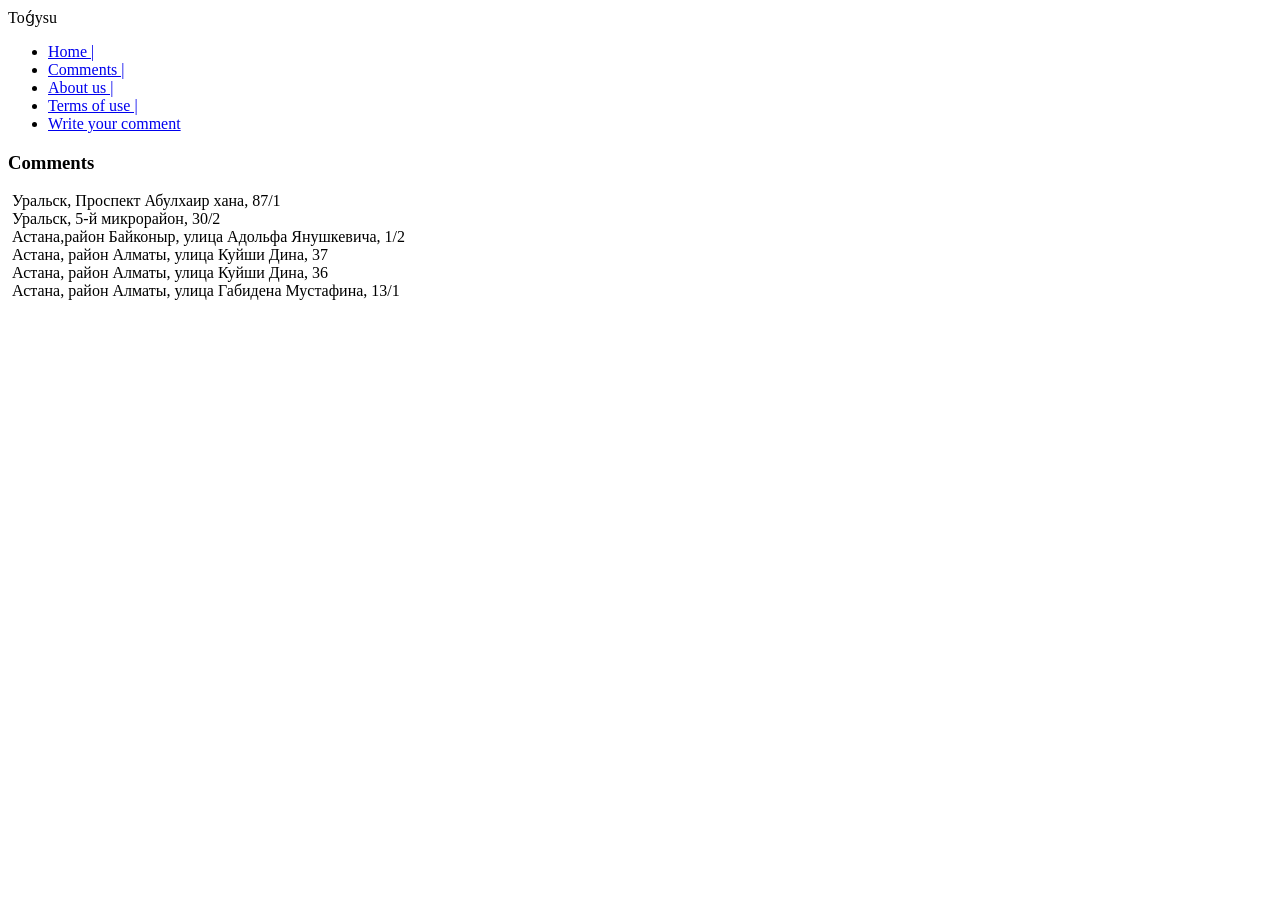
==== more.html @ 9da3169d "Update more.html" ====
<!DOCTYPE html>
<html lang="en">
<head>
    <meta charset="UTF-8">
    <meta name="viewport" content="width=device-width, initial-scale=1.0">
    <title>Infrastructure for people with disabilities</title>
    <script src="https://cdn.jsdelivr.net/npm/@tensorflow/tfjs"></script>
<script src="https://cdn.jsdelivr.net/npm/@tensorflow-models/coco-ssd"></script>

    <link rel="stylesheet" href="main.css">
</head>

<body>
    <div id="home" class="wrapper">
   <header class="container">
    <section class="id"><span class="logo"> Toǵysu</span>
    <nav>
        <ul>
            <li><a href="index.html#home">Home |</a></li>
            <li><a href="index.html#comments">Comments |</a></li>
            <li><a href="index.html#about">About us |</a></li>
            <li><a href="index.html#terms">Terms of use |</a></li>
            <li class="btn"><a href="#form"> Write your comment </a></li>
        </ul>
    </nav>
</header>
  <div id="comments" class="container container-trending">
     <h3> Comments </h3>
    

    <div class="games">
        <div class="block">
            <img src="5359579179629877662.jpg" alt="">
            <span>Уральск, Проспект Абулхаир хана, 87/1</span>
        </div>
        <div class="block">
            <img src="5359579179629877660.jpg" alt="">
            <span>Уральск, 5-й микрорайон, 30/2</span>
        </div>
         <div class="block">
            <img src="5361835033892689414.jpg" alt="">
            <span>Астана,район Байконыр, улица Адольфа Янушкевича, 1/2 </span>
        </div>
        <div class="block">
            <img src="5361835033892689412.jpg" alt="">
            <span> Астана, район Алматы, улица Куйши Дина, 37 
</span>
        </div>
        <div class="block">
            <img src="5361835033892689411.jpg" alt="">
            <span>Астана, район Алматы, улица Куйши Дина, 36</span>
        </div>
        <div class="block">
            <img src="5361835033892689415.jpg" alt="">
            <span> Астана, район Алматы, улица Габидена Мустафина, 13/1 </span>
        </div>
    </div>
</div>

</body>
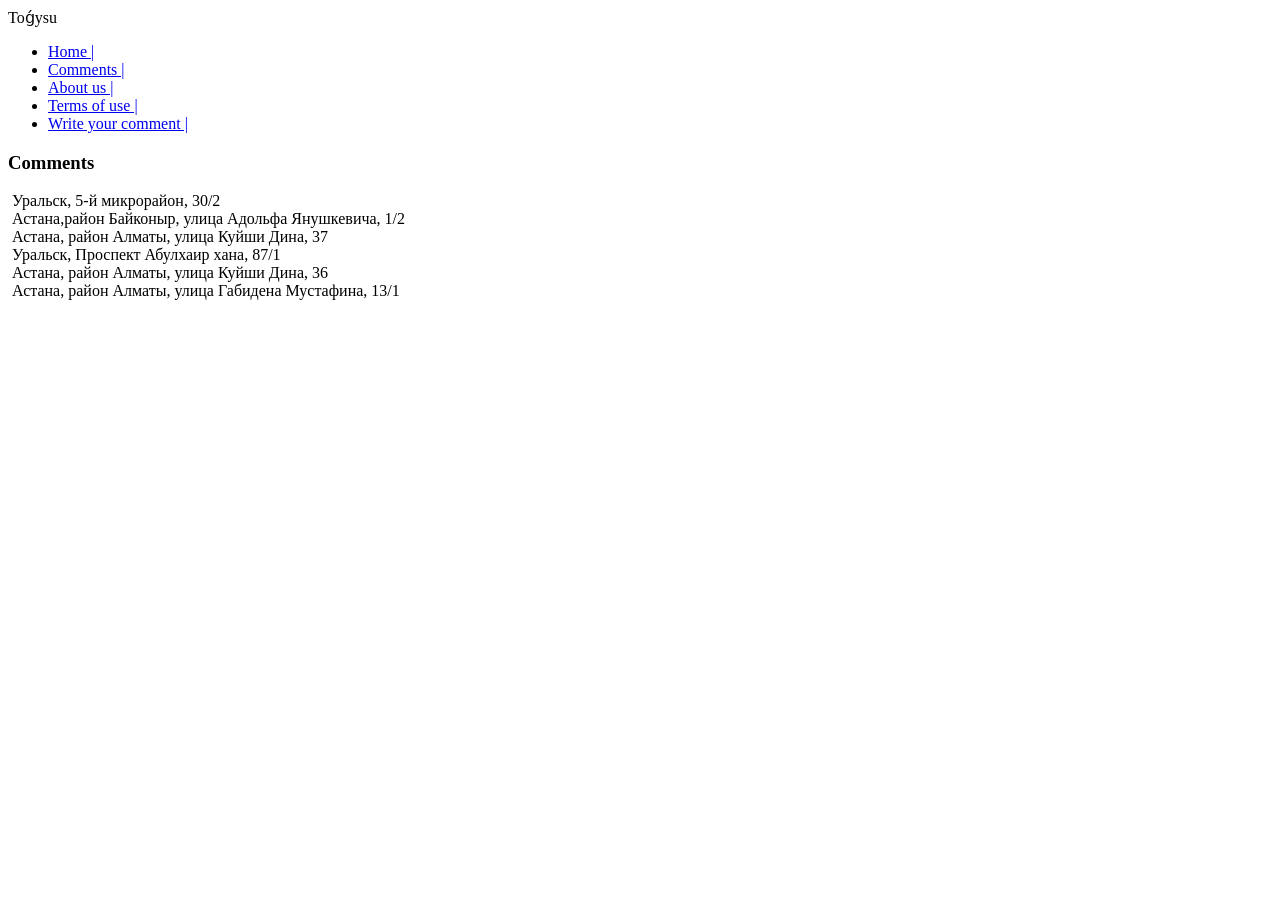
==== commit ca93be33: "Update more.html" ====
--- a/more.html
+++ b/more.html
@@ -7,7 +7,7 @@
     <script src="https://cdn.jsdelivr.net/npm/@tensorflow/tfjs"></script>
 <script src="https://cdn.jsdelivr.net/npm/@tensorflow-models/coco-ssd"></script>
 
-    <link rel="stylesheet" href="main.css">
+    <link rel="stylesheet" href="css/main.css">
 </head>
 
 <body>
@@ -20,7 +20,7 @@
             <li><a href="index.html#comments">Comments |</a></li>
             <li><a href="index.html#about">About us |</a></li>
             <li><a href="index.html#terms">Terms of use |</a></li>
-            <li class="btn"><a href="#form"> Write your comment </a></li>
+            <li class="btn"><a href="#form"> Write your comment |</a></li>
         </ul>
     </nav>
 </header>
@@ -29,10 +29,7 @@
     
 
     <div class="games">
-        <div class="block">
-            <img src="5359579179629877662.jpg" alt="">
-            <span>Уральск, Проспект Абулхаир хана, 87/1</span>
-        </div>
+
         <div class="block">
             <img src="5359579179629877660.jpg" alt="">
             <span>Уральск, 5-й микрорайон, 30/2</span>
@@ -45,6 +42,10 @@
             <img src="5361835033892689412.jpg" alt="">
             <span> Астана, район Алматы, улица Куйши Дина, 37 
 </span>
+        </div>    
+        <div class="block">
+            <img src="5359579179629877662.jpg" alt="">
+            <span>Уральск, Проспект Абулхаир хана, 87/1</span>
         </div>
         <div class="block">
             <img src="5361835033892689411.jpg" alt="">
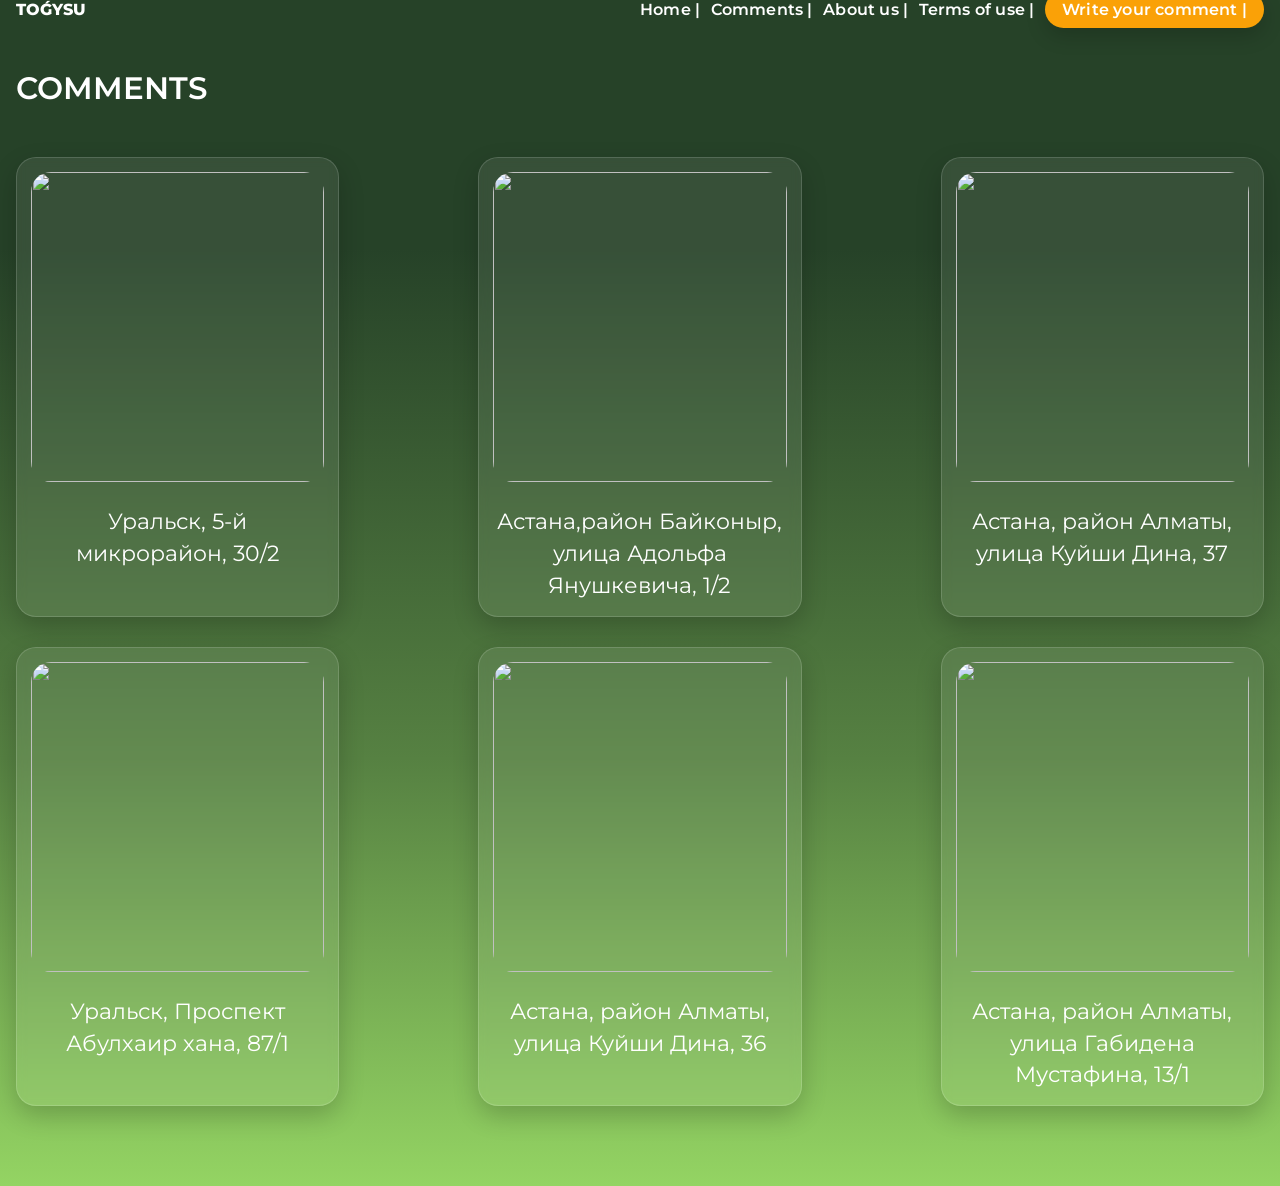
==== commit f9d3086d: "Update more.html" ====
--- a/more.html
+++ b/more.html
@@ -7,7 +7,7 @@
     <script src="https://cdn.jsdelivr.net/npm/@tensorflow/tfjs"></script>
 <script src="https://cdn.jsdelivr.net/npm/@tensorflow-models/coco-ssd"></script>
 
-    <link rel="stylesheet" href="css/main.css">
+    <link rel="stylesheet" href="main.css">
 </head>
 
 <body>
--- a/main.css
+++ b/main.css
@@ -0,0 +1,512 @@
+@import url('https://fonts.googleapis.com/css2?family=Montserrat:ital,wght@0,100..900;1,100..900&family=Ubuntu:ital,wght@0,300;0,400;0,500;0,700;1,300;1,400;1,500;1,700&display=swap');
+ 
+
+* {
+    margin: 0;
+    padding: 0;
+  }
+  html {
+    scroll-behavior: smooth;
+}
+
+   body { 
+font-family: "Montserrat", sans-serif;
+font-weight: 400;
+color:#fff;
+font-size: 16px;
+} 
+a { text-decoration:none; }
+img {
+    max-width:100%;
+    height: auto;
+}
+
+html {
+    -webkit-text-size-adjust: 100%;
+    text-size-adjust: 100%;
+}
+
+body {
+    overflow-x: hidden;
+    background: linear-gradient(0deg, rgba(148, 212, 99, 1) 0%, rgba(86, 129, 66, 1) 36%, rgba(38, 66, 40, 1) 79%);
+}
+
+    .wrapper { 
+    background: transparent;
+ width: 100%;
+    }
+
+    .container {
+        width: 100%;
+        max-width: 1400px;
+        margin: 0 auto;
+        padding: 0 16px;
+        box-sizing: border-box;
+    }
+    header {
+        padding: 50px 0;
+    }
+ header .logo {
+    text-transform: uppercase;
+    font-size: 29;
+    font-weight: 800; }
+    header nav {
+        float: right;
+        width:50%;
+    }
+    header nav ul {
+        list-style: none;
+        display: flex;
+        justify-content: space-between;
+        z-index: 2;
+        position: relative;
+    }
+
+    header nav ul li {
+        display:inline-block;
+    }
+
+    header nav ul li a {
+        text-decoration: none;
+        color:#fff;
+        font-weight: 600;
+        letter-spacing: 0.2px;
+        transition: color 0.3s ease;
+    }
+    header nav ul li:not(.active):not(.btn) a:hover {
+border-bottom: 5px solid #faa107;
+    } 
+
+header nav ul li.btn a{
+   background:#faa107;
+   padding: 9px 17px;
+   border-radius: 999px;
+   transition: all 500ms ease; 
+   box-shadow: 0 8px 20px rgba(0, 0, 0, 0.18);
+}
+header nav ul li.btn a:hover 
+{ background:#a44e08; }
+
+.hero {
+    padding-bottom: 100px;
+    position:relative;
+    z-index: 1;
+}
+
+.hero--info {
+    width:530px;
+    padding-top: 70px;
+}
+
+.hero--info h2 {
+    color:#a44e08;
+    font-size:20px;
+    font-weight:600;
+}
+.hero--info h1 {
+    font-size:50px;
+    font-weight:600;
+    line-height: 1.12;
+    text-wrap: balance;
+}
+
+.toggle-input {
+    display: none;
+}
+
+
+.more-text {
+    display: block;
+    max-height: 0;
+    opacity: 0;
+    overflow: hidden;
+    transition: all 0.6s ease;
+}
+
+
+.toggle-input:checked ~ .text-content .more-text {
+    max-height: 500px; 
+    opacity: 1;
+    margin-top: 10px;
+}
+
+.toggle-input:checked ~ .btn {
+    display: none;
+}
+
+.hero--info p {
+    font-weight: 500;
+    line-height: 170%;
+    margin: 30px 0;
+    max-width: 65ch;
+}
+
+.hero--info .btn {
+    display: inline-block;
+    background: #faa107;
+    color: #fff;
+    border-radius: 50px;
+    padding: 15px 30px;
+    border: 0;
+    cursor: pointer; 
+    transition: transform 0.3s ease, box-shadow 0.3s ease, background-color 0.3s ease;
+    font-size: 17px;
+    text-align: center;
+}
+.hero--info .btn:hover {
+    cursor:pointer;
+    transform: translateY(-2px);
+    box-shadow: 0 12px 24px rgba(0, 0, 0, 0.25);
+}
+
+.hero img {
+    position:absolute;
+    top: 100px;
+    right: 180px;
+    width: 500px;
+    transition: all 500ms ease;
+}
+ .hero img:hover 
+{
+transform: scale(1.10);}
+
+.games .block img {
+     width: 100%;
+     max-width: 450px;
+     height: 310px;
+    border-radius: 20px;
+    margin: 0 auto;
+    object-fit: cover;
+    transition: transform 0.4s ease, filter 0.4s ease;
+}
+
+.container-trending {
+    padding-top: 50px ;
+}
+.container-trending h3 {
+    font-weight:600;
+    font-size: 31px;  
+    text-transform: uppercase;
+}
+.container-trending .see-all {
+    color: #fff;
+    background:#0e2d0a;
+    border-radius: 20px;
+    padding:12px 23px;
+    float: left;
+    display: block;
+    transition: all 500ms ease;
+    margin-top: 40px;
+ }
+    .container-trending .see-all:hover 
+{ background:#a44e08; 
+transform: scale(1.10);}
+.container-trending .games {
+    display: flex;
+    flex-wrap: wrap;
+    justify-content: space-between;
+    width:100%;
+    padding: 50px 0;
+}
+.container-trending .games .block {
+    width: 23.5%; 
+    margin-bottom: 30px;
+    background: rgba(255, 255, 255, 0.08);
+    backdrop-filter: blur(5px);
+    -webkit-backdrop-filter: blur(5px);
+    border: 1px solid rgba(255, 255, 255, 0.15);
+    border-radius: 20px;
+    padding: 14px;
+    box-shadow: 0 10px 26px rgba(0, 0, 0, 0.2);
+    transition: transform 0.3s ease, box-shadow 0.3s ease;
+}
+.container-trending .games .block:hover {
+    transform: translateY(-6px);
+    box-shadow: 0 16px 30px rgba(0, 0, 0, 0.24);
+}
+
+.container-trending .games .block:hover img {
+    transform: scale(1.03);
+    filter: saturate(1.05);
+}
+.container-trending .games span { 
+    display:block;
+    text-align: center;
+    margin-top: 20px;
+font-size: 22px;
+line-height: 1.45; }
+    .container-trending .games span img {
+        position:relative;
+        top: 5px;
+        margin-right: 7px;
+    }
+    .big-text h2 {
+        margin-top: 0;
+        text-align: center;
+          font-weight:800;
+    font-size: 31px;
+      text-transform: uppercase;
+      color:#faa107;
+    }
+    .big-text p {
+     font-weight:700;
+    line-height: 190%;
+    margin: 30px;
+font-size: 24px; }
+
+.banner {
+    padding: 80px 0;
+}
+ .banner h2 {
+       text-align: center;
+          font-weight:800;
+    font-size: 31px;
+      text-transform: uppercase;
+      margin-bottom: 50px;
+      color: #faa107;
+ }
+ .banner p {
+   font-weight:500;
+    line-height: 170%;
+    margin: 30px;
+font-size: 20px;
+ }
+ .banner img {
+    width: 100%;
+    height: auto;
+ }
+ .terms {
+    display: flex;
+    justify-content: space-between;
+    gap: 30px;
+    max-width: 1500px;
+    margin: 0 auto;
+ }
+ .rules { 
+    flex: 1;
+    background:rgba(255, 255, 255, 0.1) ;
+    padding: 20px;
+    border-radius: 16px;
+    line-height: 1.5;
+    border: 1px solid rgba(255, 255, 255, 0.13);
+    box-shadow: 0 8px 20px rgba(0, 0, 0, 0.15);
+ }
+ .rules span{
+    display: block;
+    font-weight:600;
+    line-height: 170%;
+    margin: 10px 30px;
+font-size: 30px;
+ }
+ .contacts {
+    margin-top: 80px;
+    text-align: left;
+    flex: 1;
+    background:rgba(255, 255, 255, 0.1) ;
+    padding: 20px;
+    border-radius: 16px;
+    border: 1px solid rgba(255, 255, 255, 0.13);
+    box-shadow: 0 8px 20px rgba(0, 0, 0, 0.15);
+ }
+.teg {
+    flex: 1;
+    background:rgba(255, 255, 255, 0.1) ;
+    padding: 20px;
+    border-radius: 14px;
+}
+ .teg p {
+    color: #fff;
+    font-size: 30px;
+    font-weight: 700;
+ margin-bottom: 0 ;
+ line-height: 1;
+
+ }
+ .teg span {
+    font-size: 40px;
+    font-weight: 700 ;
+    color: #fff;
+    margin: 5px 20px;
+    color:#faa107;
+ }
+ .form-link {
+    flex: 1;
+    background:rgba(255, 255, 255, 0.1) ;
+    padding: 20px;
+    border-radius: 14px;
+    margin-top: 20px;
+ }
+
+[data-reveal] {
+    opacity: 0;
+    transform: translateY(24px);
+    transition: opacity 0.7s ease, transform 0.7s ease;
+    will-change: opacity, transform;
+}
+
+[data-reveal].is-visible {
+    opacity: 1;
+    transform: translateY(0);
+}
+ .form-link p {
+color: #fff;
+    font-size: 30px;
+    font-weight: 700;
+ margin-bottom: 0;
+ line-height: 1;
+
+ }
+ .form-link span {
+     font-size: 40px;
+    font-weight: 700 ;
+    color: #fff;
+    margin: 5px 20px;
+    color:#faa107;
+ }
+ 
+@media (max-width: 768px) {
+.container {
+    padding-left: 20px;
+    padding-right: 10px;
+}
+    header {
+        padding: 50px 0;
+    }
+
+    header nav {
+        float: none;
+        width: 100%;
+    }
+
+     header nav ul {
+        flex-direction: row;
+        flex-wrap: wrap; 
+        justify-content: flex-start;
+        column-gap: 10px;
+        row-gap: 14px; 
+        margin-top: 10px;
+    }
+
+    .hero {
+        padding-bottom: 40px;
+    }
+
+    .hero--info {
+        width: auto;
+        padding-top: 30px;
+    }
+
+    .hero--info h2 {
+        font-size: 16px;
+    }
+
+    .hero--info h1 {
+        font-size: 32px;
+    }
+
+    .hero--info p {
+        margin: 16px 0;
+        font-size: 15px;
+        line-height: 1.6;
+    }
+
+    .hero--info .btn {
+        font-size: 15px;
+        padding: 12px 22px;
+    }
+
+    .hero img {
+        display: none;
+    }
+
+    .container-trending {
+        padding-top: 28px;
+    }
+
+    .container-trending h3 {
+        font-size: 22px;
+    }
+
+    .container-trending .see-all {
+        float: none;
+        margin-top: 12px;
+        width: fit-content;
+        margin-bottom: 20px;
+    }
+
+    .container-trending .games {
+        flex-direction: column;
+        align-items: center;
+        gap: 24px;
+        padding: 24px 0;
+    }
+
+    .container-trending .games .block {
+        width: 100%;
+        max-width: 450px;
+    }
+
+    .container-trending .games span {
+        font-size: 17px;
+        margin-top: 14px;
+    }
+
+    .big-text h2 {
+        font-size: 22px;
+    }
+
+    .big-text p {
+        font-size: 15px;
+        margin: 16px;
+        line-height: 1.8;
+    }
+
+    .banner {
+        padding: 40px 0;
+    }
+
+    .banner h2 {
+        font-size: 22px;
+        margin-bottom: 20px;
+    }
+
+    .banner p {
+        font-size: 16px;
+        margin: 16px;
+    }
+
+    .terms {
+        flex-direction: column;
+        gap: 20px;
+    }
+
+    .rules span {
+        font-size: 15px;
+        margin: 10px 0;
+    }
+
+    .contacts {
+        margin-top: 40px;
+    }
+
+    .teg p {
+        font-size: 15px;
+        line-height: 1.4;
+        margin-bottom: 8px;
+    }
+
+    .teg span {
+        font-size: 18px;
+        margin: 5px 0;
+    }
+
+    .form-link p {
+        font-size: 15px;
+        line-height: 1.5;
+    }
+
+    .form-link span {
+        font-size: 18px;
+        margin: 5px 0;
+    }
+}
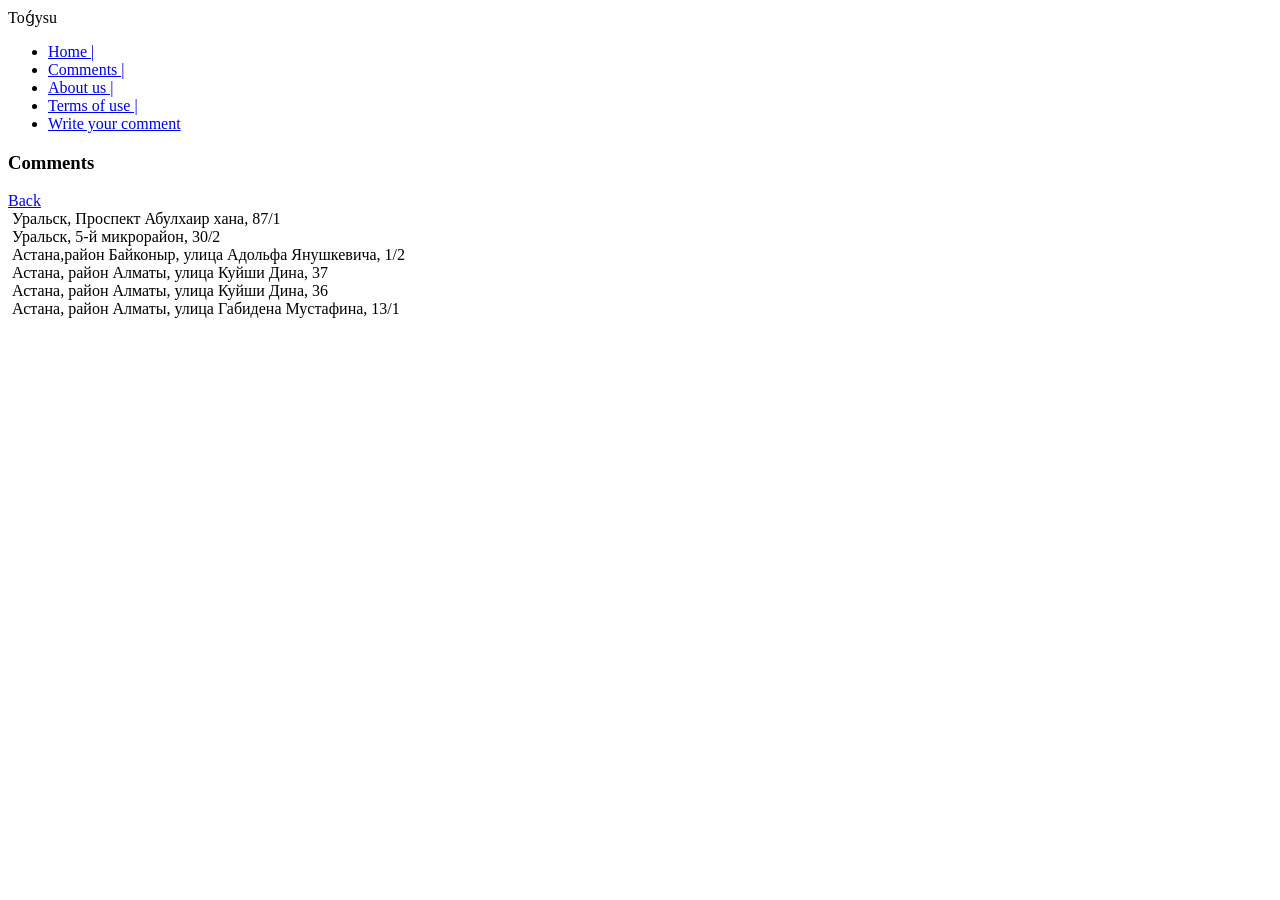
==== commit 2d71b62d: "Update more.html" ====
--- a/more.html
+++ b/more.html
@@ -3,59 +3,94 @@
 <head>
     <meta charset="UTF-8">
     <meta name="viewport" content="width=device-width, initial-scale=1.0">
-    <title>Infrastructure for people with disabilities</title>
+    <title>Comments — Toǵysu</title>
     <script src="https://cdn.jsdelivr.net/npm/@tensorflow/tfjs"></script>
-<script src="https://cdn.jsdelivr.net/npm/@tensorflow-models/coco-ssd"></script>
-
-    <link rel="stylesheet" href="main.css">
+    <script src="https://cdn.jsdelivr.net/npm/@tensorflow-models/coco-ssd"></script>
+    <link rel="stylesheet" href="css/main.css">
 </head>
 
 <body>
     <div id="home" class="wrapper">
-   <header class="container">
-    <section class="id"><span class="logo"> Toǵysu</span>
-    <nav>
-        <ul>
-            <li><a href="index.html#home">Home |</a></li>
-            <li><a href="index.html#comments">Comments |</a></li>
-            <li><a href="index.html#about">About us |</a></li>
-            <li><a href="index.html#terms">Terms of use |</a></li>
-            <li class="btn"><a href="#form"> Write your comment |</a></li>
-        </ul>
-    </nav>
-</header>
-  <div id="comments" class="container container-trending">
-     <h3> Comments </h3>
-    
+        <header class="site-header">
+            <div class="container header-inner">
+                <section class="id"><span class="logo"> Toǵysu</span></section>
+                <nav aria-label="Основная навигация">
+                    <ul>
+                        <li><a href="index.html#home">Home |</a></li>
+                        <li><a href="index.html#comments">Comments |</a></li>
+                        <li><a href="index.html#about">About us |</a></li>
+                        <li><a href="index.html#terms">Terms of use |</a></li>
+                        <li class="btn"><a href="index.html#form"> Write your comment</a></li>
+                    </ul>
+                </nav>
+            </div>
+        </header>
 
-    <div class="games">
+        <div id="comments" class="container container-trending" data-reveal>
+            <div class="comments-head">
+                <h3> Comments </h3>
+                <a href="index.html#comments" class="see-all"> Back </a>
+            </div>
 
-        <div class="block">
-            <img src="5359579179629877660.jpg" alt="">
-            <span>Уральск, 5-й микрорайон, 30/2</span>
-        </div>
-         <div class="block">
-            <img src="5361835033892689414.jpg" alt="">
-            <span>Астана,район Байконыр, улица Адольфа Янушкевича, 1/2 </span>
-        </div>
-        <div class="block">
-            <img src="5361835033892689412.jpg" alt="">
-            <span> Астана, район Алматы, улица Куйши Дина, 37 
-</span>
-        </div>    
-        <div class="block">
-            <img src="5359579179629877662.jpg" alt="">
-            <span>Уральск, Проспект Абулхаир хана, 87/1</span>
-        </div>
-        <div class="block">
-            <img src="5361835033892689411.jpg" alt="">
-            <span>Астана, район Алматы, улица Куйши Дина, 36</span>
-        </div>
-        <div class="block">
-            <img src="5361835033892689415.jpg" alt="">
-            <span> Астана, район Алматы, улица Габидена Мустафина, 13/1 </span>
+            <div class="games games--all">
+                <div class="block" data-reveal>
+                    <img src="5359579179629877662.jpg" alt="">
+                    <span>Уральск, Проспект Абулхаир хана, 87/1</span>
+                </div>
+                <div class="block" data-reveal>
+                    <img src="5359579179629877660.jpg" alt="">
+                    <span>Уральск, 5-й микрорайон, 30/2</span>
+                </div>
+                <div class="block" data-reveal>
+                    <img src="5361835033892689414.jpg" alt="">
+                    <span>Астана,район Байконыр, улица Адольфа Янушкевича, 1/2 </span>
+                </div>
+                <div class="block" data-reveal>
+                    <img src="5361835033892689412.jpg" alt="">
+                    <span> Астана, район Алматы, улица Куйши Дина, 37</span>
+                </div>
+                <div class="block" data-reveal>
+                    <img src="5361835033892689411.jpg" alt="">
+                    <span>Астана, район Алматы, улица Куйши Дина, 36</span>
+                </div>
+                <div class="block" data-reveal>
+                    <img src="5361835033892689415.jpg" alt="">
+                    <span> Астана, район Алматы, улица Габидена Мустафина, 13/1 </span>
+                </div>
+            </div>
         </div>
     </div>
-</div>
 
+    <script src="https://bot.jaicp.com/chatwidget/TwPglVoL:10b509827405f76565b2442eabb01452f3006299/justwidget.js" async></script>
+    <script>
+    document.addEventListener("DOMContentLoaded", function () {
+        var bar = document.querySelector(".site-header");
+        if (bar) {
+            var onScroll = function () {
+                bar.classList.toggle("is-scrolled", window.scrollY > 12);
+            };
+            onScroll();
+            window.addEventListener("scroll", onScroll, { passive: true });
+        }
+
+        var items = document.querySelectorAll("[data-reveal]");
+        if (!("IntersectionObserver" in window)) {
+            items.forEach(function (el) { el.classList.add("is-visible"); });
+            return;
+        }
+
+        var observer = new IntersectionObserver(function (entries) {
+            entries.forEach(function (entry) {
+                if (entry.isIntersecting) {
+                    entry.target.classList.add("is-visible");
+                    observer.unobserve(entry.target);
+                }
+            });
+        }, { threshold: 0.12, rootMargin: "0px 0px -32px 0px" });
+
+        items.forEach(function (el) { observer.observe(el); });
+    });
+    </script>
 </body>
+</html>
+
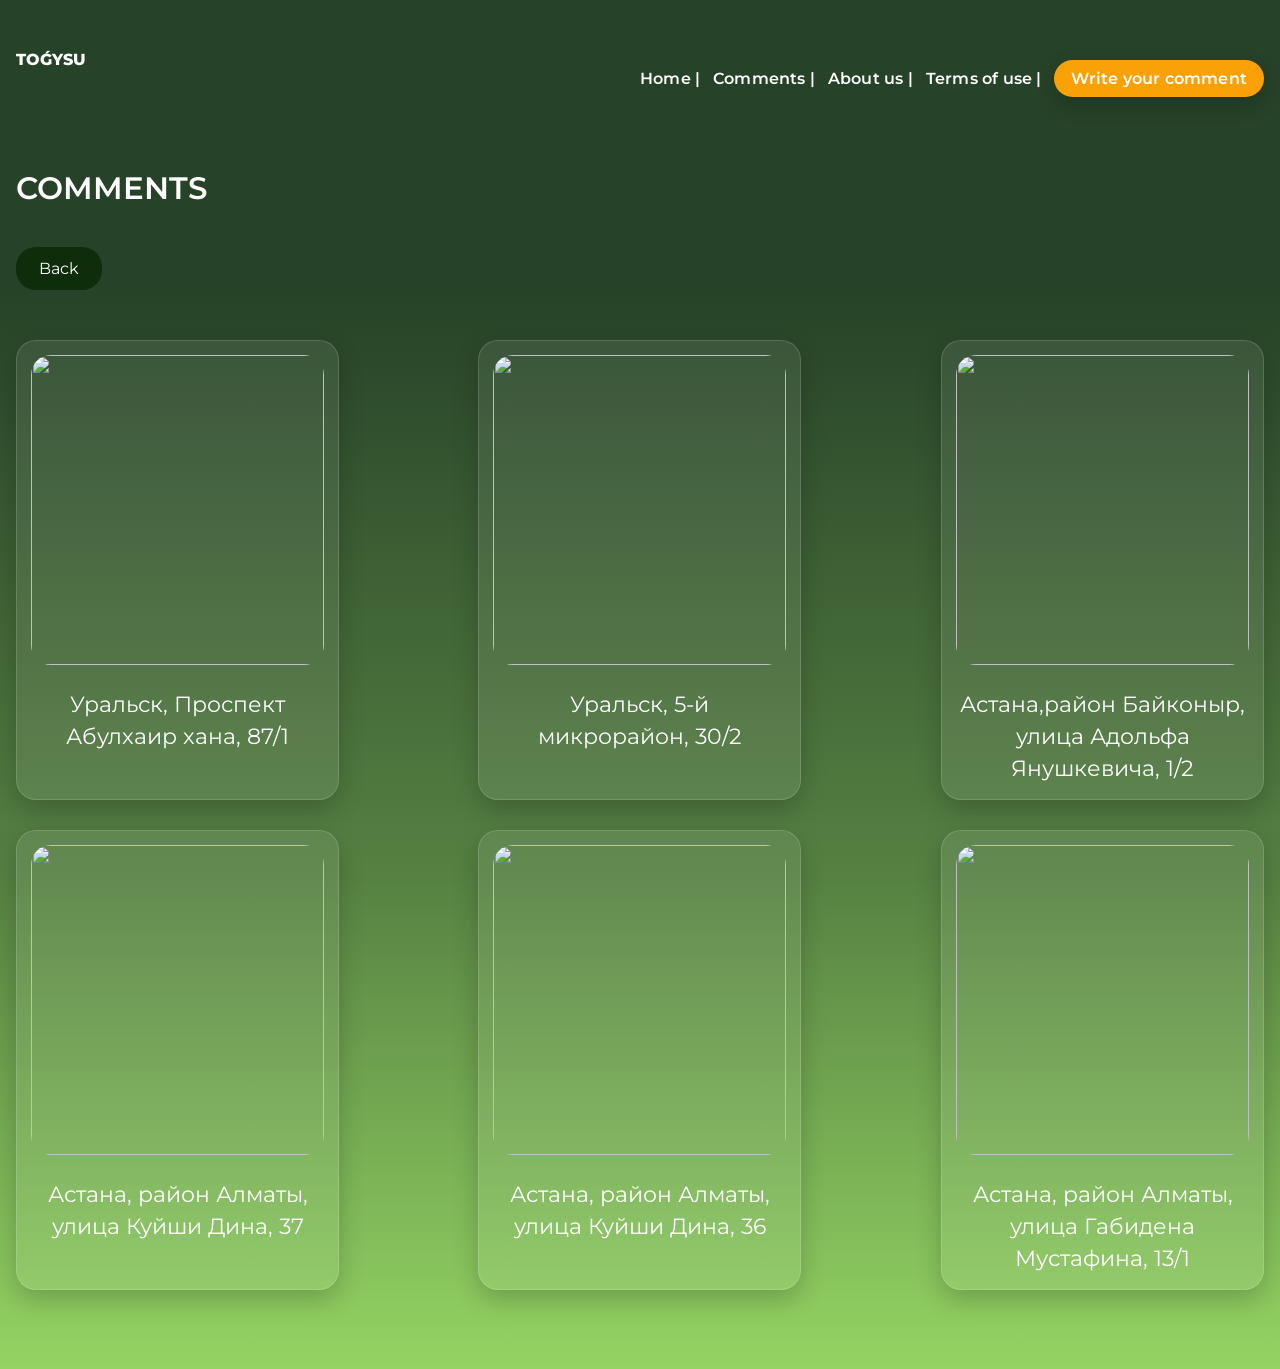
==== commit 92200705: "Update more.html" ====
--- a/more.html
+++ b/more.html
@@ -6,7 +6,7 @@
     <title>Comments — Toǵysu</title>
     <script src="https://cdn.jsdelivr.net/npm/@tensorflow/tfjs"></script>
     <script src="https://cdn.jsdelivr.net/npm/@tensorflow-models/coco-ssd"></script>
-    <link rel="stylesheet" href="css/main.css">
+    <link rel="stylesheet" href="main.css">
 </head>
 
 <body>
@@ -62,7 +62,7 @@
     </div>
 
     <script src="https://bot.jaicp.com/chatwidget/TwPglVoL:10b509827405f76565b2442eabb01452f3006299/justwidget.js" async></script>
-    <script>
+     <script>
     document.addEventListener("DOMContentLoaded", function () {
         var bar = document.querySelector(".site-header");
         if (bar) {
--- a/main.css
+++ b/main.css
@@ -0,0 +1,512 @@
+@import url('https://fonts.googleapis.com/css2?family=Montserrat:ital,wght@0,100..900;1,100..900&family=Ubuntu:ital,wght@0,300;0,400;0,500;0,700;1,300;1,400;1,500;1,700&display=swap');
+ 
+
+* {
+    margin: 0;
+    padding: 0;
+  }
+  html {
+    scroll-behavior: smooth;
+}
+
+   body { 
+font-family: "Montserrat", sans-serif;
+font-weight: 400;
+color:#fff;
+font-size: 16px;
+} 
+a { text-decoration:none; }
+img {
+    max-width:100%;
+    height: auto;
+}
+
+html {
+    -webkit-text-size-adjust: 100%;
+    text-size-adjust: 100%;
+}
+
+body {
+    overflow-x: hidden;
+    background: linear-gradient(0deg, rgba(148, 212, 99, 1) 0%, rgba(86, 129, 66, 1) 36%, rgba(38, 66, 40, 1) 79%);
+}
+
+    .wrapper { 
+    background: transparent;
+ width: 100%;
+    }
+
+    .container {
+        width: 100%;
+        max-width: 1400px;
+        margin: 0 auto;
+        padding: 0 16px;
+        box-sizing: border-box;
+    }
+    header {
+        padding: 50px 0;
+    }
+ header .logo {
+    text-transform: uppercase;
+    font-size: 29;
+    font-weight: 800; }
+    header nav {
+        float: right;
+        width:50%;
+    }
+    header nav ul {
+        list-style: none;
+        display: flex;
+        justify-content: space-between;
+        z-index: 2;
+        position: relative;
+    }
+
+    header nav ul li {
+        display:inline-block;
+    }
+
+    header nav ul li a {
+        text-decoration: none;
+        color:#fff;
+        font-weight: 600;
+        letter-spacing: 0.2px;
+        transition: color 0.3s ease;
+    }
+    header nav ul li:not(.active):not(.btn) a:hover {
+border-bottom: 5px solid #faa107;
+    } 
+
+header nav ul li.btn a{
+   background:#faa107;
+   padding: 9px 17px;
+   border-radius: 999px;
+   transition: all 500ms ease; 
+   box-shadow: 0 8px 20px rgba(0, 0, 0, 0.18);
+}
+header nav ul li.btn a:hover 
+{ background:#a44e08; }
+
+.hero {
+    padding-bottom: 100px;
+    position:relative;
+    z-index: 1;
+}
+
+.hero--info {
+    width:530px;
+    padding-top: 70px;
+}
+
+.hero--info h2 {
+    color:#a44e08;
+    font-size:20px;
+    font-weight:600;
+}
+.hero--info h1 {
+    font-size:50px;
+    font-weight:600;
+    line-height: 1.12;
+    text-wrap: balance;
+}
+
+.toggle-input {
+    display: none;
+}
+
+
+.more-text {
+    display: block;
+    max-height: 0;
+    opacity: 0;
+    overflow: hidden;
+    transition: all 0.6s ease;
+}
+
+
+.toggle-input:checked ~ .text-content .more-text {
+    max-height: 500px; 
+    opacity: 1;
+    margin-top: 10px;
+}
+
+.toggle-input:checked ~ .btn {
+    display: none;
+}
+
+.hero--info p {
+    font-weight: 500;
+    line-height: 170%;
+    margin: 30px 0;
+    max-width: 65ch;
+}
+
+.hero--info .btn {
+    display: inline-block;
+    background: #faa107;
+    color: #fff;
+    border-radius: 50px;
+    padding: 15px 30px;
+    border: 0;
+    cursor: pointer; 
+    transition: transform 0.3s ease, box-shadow 0.3s ease, background-color 0.3s ease;
+    font-size: 17px;
+    text-align: center;
+}
+.hero--info .btn:hover {
+    cursor:pointer;
+    transform: translateY(-2px);
+    box-shadow: 0 12px 24px rgba(0, 0, 0, 0.25);
+}
+
+.hero img {
+    position:absolute;
+    top: 100px;
+    right: 180px;
+    width: 500px;
+    transition: all 500ms ease;
+}
+ .hero img:hover 
+{
+transform: scale(1.10);}
+
+.games .block img {
+     width: 100%;
+     max-width: 450px;
+     height: 310px;
+    border-radius: 20px;
+    margin: 0 auto;
+    object-fit: cover;
+    transition: transform 0.4s ease, filter 0.4s ease;
+}
+
+.container-trending {
+    padding-top: 50px ;
+}
+.container-trending h3 {
+    font-weight:600;
+    font-size: 31px;  
+    text-transform: uppercase;
+}
+.container-trending .see-all {
+    color: #fff;
+    background:#0e2d0a;
+    border-radius: 20px;
+    padding:12px 23px;
+    float: left;
+    display: block;
+    transition: all 500ms ease;
+    margin-top: 40px;
+ }
+    .container-trending .see-all:hover 
+{ background:#a44e08; 
+transform: scale(1.10);}
+.container-trending .games {
+    display: flex;
+    flex-wrap: wrap;
+    justify-content: space-between;
+    width:100%;
+    padding: 50px 0;
+}
+.container-trending .games .block {
+    width: 23.5%; 
+    margin-bottom: 30px;
+    background: rgba(255, 255, 255, 0.08);
+    backdrop-filter: blur(5px);
+    -webkit-backdrop-filter: blur(5px);
+    border: 1px solid rgba(255, 255, 255, 0.15);
+    border-radius: 20px;
+    padding: 14px;
+    box-shadow: 0 10px 26px rgba(0, 0, 0, 0.2);
+    transition: transform 0.3s ease, box-shadow 0.3s ease;
+}
+.container-trending .games .block:hover {
+    transform: translateY(-6px);
+    box-shadow: 0 16px 30px rgba(0, 0, 0, 0.24);
+}
+
+.container-trending .games .block:hover img {
+    transform: scale(1.03);
+    filter: saturate(1.05);
+}
+.container-trending .games span { 
+    display:block;
+    text-align: center;
+    margin-top: 20px;
+font-size: 22px;
+line-height: 1.45; }
+    .container-trending .games span img {
+        position:relative;
+        top: 5px;
+        margin-right: 7px;
+    }
+    .big-text h2 {
+        margin-top: 0;
+        text-align: center;
+          font-weight:800;
+    font-size: 31px;
+      text-transform: uppercase;
+      color:#faa107;
+    }
+    .big-text p {
+     font-weight:700;
+    line-height: 190%;
+    margin: 30px;
+font-size: 24px; }
+
+.banner {
+    padding: 80px 0;
+}
+ .banner h2 {
+       text-align: center;
+          font-weight:800;
+    font-size: 31px;
+      text-transform: uppercase;
+      margin-bottom: 50px;
+      color: #faa107;
+ }
+ .banner p {
+   font-weight:500;
+    line-height: 170%;
+    margin: 30px;
+font-size: 20px;
+ }
+ .banner img {
+    width: 100%;
+    height: auto;
+ }
+ .terms {
+    display: flex;
+    justify-content: space-between;
+    gap: 30px;
+    max-width: 1500px;
+    margin: 0 auto;
+ }
+ .rules { 
+    flex: 1;
+    background:rgba(255, 255, 255, 0.1) ;
+    padding: 20px;
+    border-radius: 16px;
+    line-height: 1.5;
+    border: 1px solid rgba(255, 255, 255, 0.13);
+    box-shadow: 0 8px 20px rgba(0, 0, 0, 0.15);
+ }
+ .rules span{
+    display: block;
+    font-weight:600;
+    line-height: 170%;
+    margin: 10px 30px;
+font-size: 30px;
+ }
+ .contacts {
+    margin-top: 80px;
+    text-align: left;
+    flex: 1;
+    background:rgba(255, 255, 255, 0.1) ;
+    padding: 20px;
+    border-radius: 16px;
+    border: 1px solid rgba(255, 255, 255, 0.13);
+    box-shadow: 0 8px 20px rgba(0, 0, 0, 0.15);
+ }
+.teg {
+    flex: 1;
+    background:rgba(255, 255, 255, 0.1) ;
+    padding: 20px;
+    border-radius: 14px;
+}
+ .teg p {
+    color: #fff;
+    font-size: 30px;
+    font-weight: 700;
+ margin-bottom: 0 ;
+ line-height: 1;
+
+ }
+ .teg span {
+    font-size: 40px;
+    font-weight: 700 ;
+    color: #fff;
+    margin: 5px 20px;
+    color:#faa107;
+ }
+ .form-link {
+    flex: 1;
+    background:rgba(255, 255, 255, 0.1) ;
+    padding: 20px;
+    border-radius: 14px;
+    margin-top: 20px;
+ }
+
+[data-reveal] {
+    opacity: 0;
+    transform: translateY(24px);
+    transition: opacity 0.7s ease, transform 0.7s ease;
+    will-change: opacity, transform;
+}
+
+[data-reveal].is-visible {
+    opacity: 1;
+    transform: translateY(0);
+}
+ .form-link p {
+color: #fff;
+    font-size: 30px;
+    font-weight: 700;
+ margin-bottom: 0;
+ line-height: 1;
+
+ }
+ .form-link span {
+     font-size: 40px;
+    font-weight: 700 ;
+    color: #fff;
+    margin: 5px 20px;
+    color:#faa107;
+ }
+ 
+@media (max-width: 768px) {
+.container {
+    padding-left: 20px;
+    padding-right: 10px;
+}
+    header {
+        padding: 50px 0;
+    }
+
+    header nav {
+        float: none;
+        width: 100%;
+    }
+
+     header nav ul {
+        flex-direction: row;
+        flex-wrap: wrap; 
+        justify-content: flex-start;
+        column-gap: 10px;
+        row-gap: 14px; 
+        margin-top: 10px;
+    }
+
+    .hero {
+        padding-bottom: 40px;
+    }
+
+    .hero--info {
+        width: auto;
+        padding-top: 30px;
+    }
+
+    .hero--info h2 {
+        font-size: 16px;
+    }
+
+    .hero--info h1 {
+        font-size: 32px;
+    }
+
+    .hero--info p {
+        margin: 16px 0;
+        font-size: 15px;
+        line-height: 1.6;
+    }
+
+    .hero--info .btn {
+        font-size: 15px;
+        padding: 12px 22px;
+    }
+
+    .hero img {
+        display: none;
+    }
+
+    .container-trending {
+        padding-top: 28px;
+    }
+
+    .container-trending h3 {
+        font-size: 22px;
+    }
+
+    .container-trending .see-all {
+        float: none;
+        margin-top: 12px;
+        width: fit-content;
+        margin-bottom: 20px;
+    }
+
+    .container-trending .games {
+        flex-direction: column;
+        align-items: center;
+        gap: 24px;
+        padding: 24px 0;
+    }
+
+    .container-trending .games .block {
+        width: 100%;
+        max-width: 450px;
+    }
+
+    .container-trending .games span {
+        font-size: 17px;
+        margin-top: 14px;
+    }
+
+    .big-text h2 {
+        font-size: 22px;
+    }
+
+    .big-text p {
+        font-size: 15px;
+        margin: 16px;
+        line-height: 1.8;
+    }
+
+    .banner {
+        padding: 40px 0;
+    }
+
+    .banner h2 {
+        font-size: 22px;
+        margin-bottom: 20px;
+    }
+
+    .banner p {
+        font-size: 16px;
+        margin: 16px;
+    }
+
+    .terms {
+        flex-direction: column;
+        gap: 20px;
+    }
+
+    .rules span {
+        font-size: 15px;
+        margin: 10px 0;
+    }
+
+    .contacts {
+        margin-top: 40px;
+    }
+
+    .teg p {
+        font-size: 15px;
+        line-height: 1.4;
+        margin-bottom: 8px;
+    }
+
+    .teg span {
+        font-size: 18px;
+        margin: 5px 0;
+    }
+
+    .form-link p {
+        font-size: 15px;
+        line-height: 1.5;
+    }
+
+    .form-link span {
+        font-size: 18px;
+        margin: 5px 0;
+    }
+}
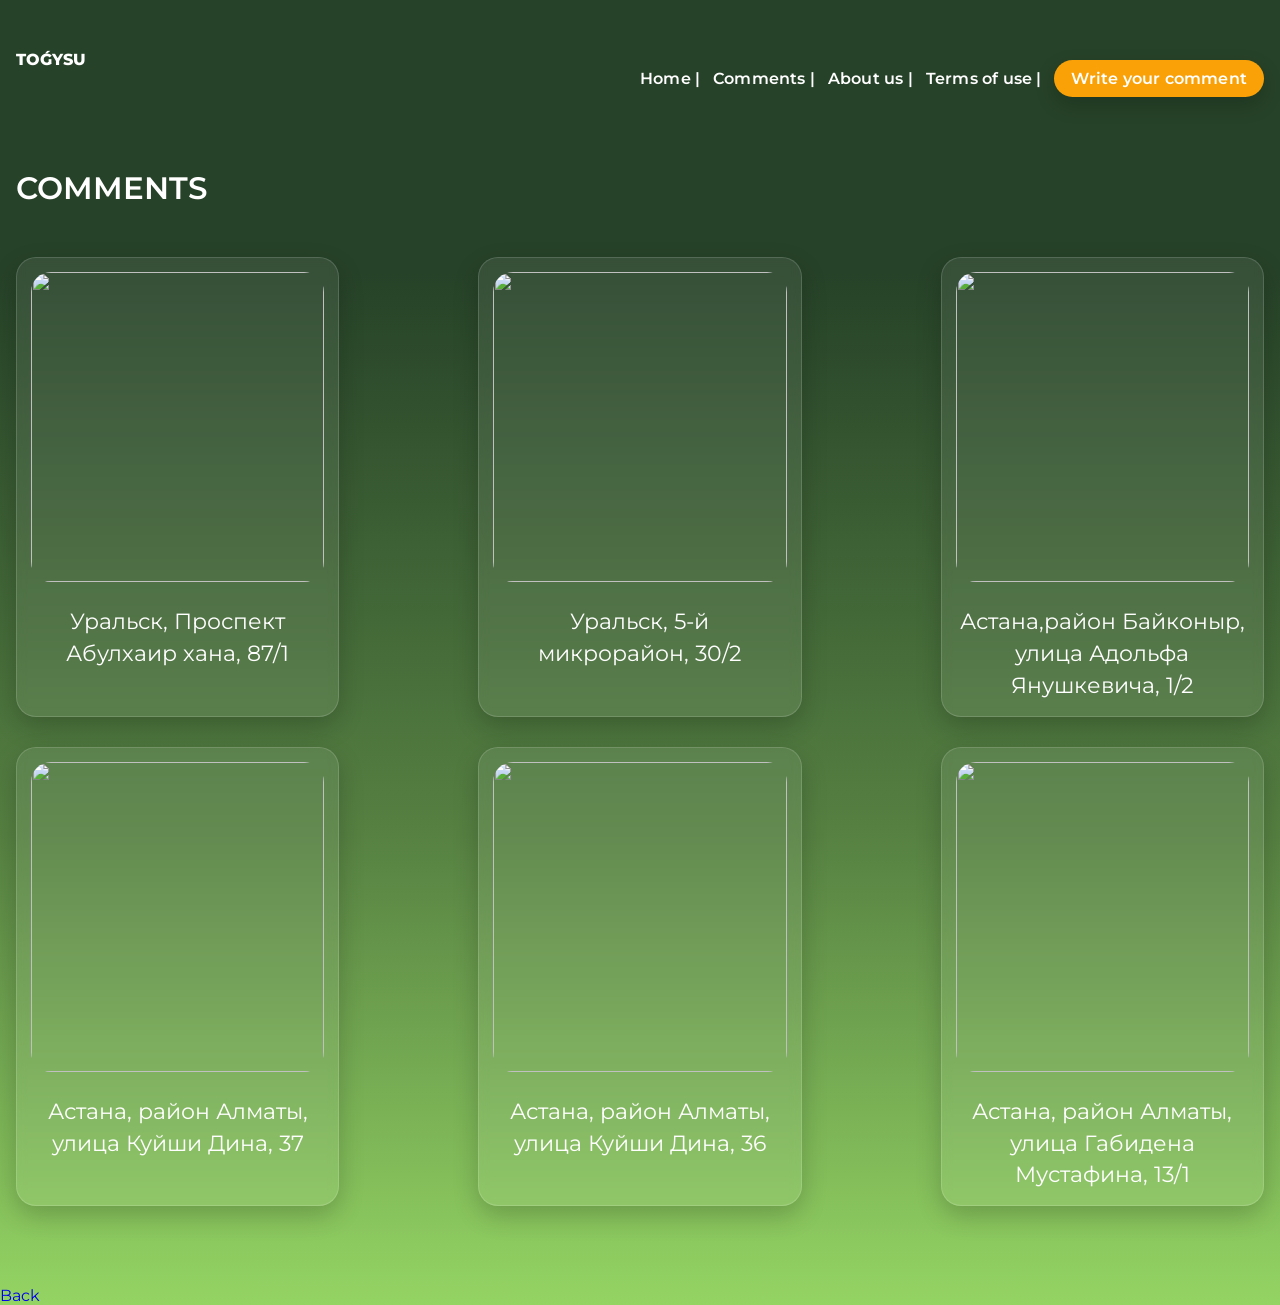
==== commit 730db301: "Update more.html" ====
--- a/more.html
+++ b/more.html
@@ -26,41 +26,41 @@
             </div>
         </header>
 
-        <div id="comments" class="container container-trending" data-reveal>
+        <div id="comments" class="container container-trending" >
             <div class="comments-head">
                 <h3> Comments </h3>
-                <a href="index.html#comments" class="see-all"> Back </a>
+                
             </div>
 
             <div class="games games--all">
-                <div class="block" data-reveal>
+                <div class="block" >
                     <img src="5359579179629877662.jpg" alt="">
                     <span>Уральск, Проспект Абулхаир хана, 87/1</span>
                 </div>
-                <div class="block" data-reveal>
+                <div class="block" >
                     <img src="5359579179629877660.jpg" alt="">
                     <span>Уральск, 5-й микрорайон, 30/2</span>
                 </div>
-                <div class="block" data-reveal>
+                <div class="block" >
                     <img src="5361835033892689414.jpg" alt="">
                     <span>Астана,район Байконыр, улица Адольфа Янушкевича, 1/2 </span>
                 </div>
-                <div class="block" data-reveal>
+                <div class="block" >
                     <img src="5361835033892689412.jpg" alt="">
                     <span> Астана, район Алматы, улица Куйши Дина, 37</span>
                 </div>
-                <div class="block" data-reveal>
+                <div class="block" >
                     <img src="5361835033892689411.jpg" alt="">
                     <span>Астана, район Алматы, улица Куйши Дина, 36</span>
                 </div>
-                <div class="block" data-reveal>
+                <div class="block" >
                     <img src="5361835033892689415.jpg" alt="">
                     <span> Астана, район Алматы, улица Габидена Мустафина, 13/1 </span>
                 </div>
             </div>
         </div>
     </div>
-
+<a href="index.html#comments" class="see-all"> Back </a>
     <script src="https://bot.jaicp.com/chatwidget/TwPglVoL:10b509827405f76565b2442eabb01452f3006299/justwidget.js" async></script>
      <script>
     document.addEventListener("DOMContentLoaded", function () {
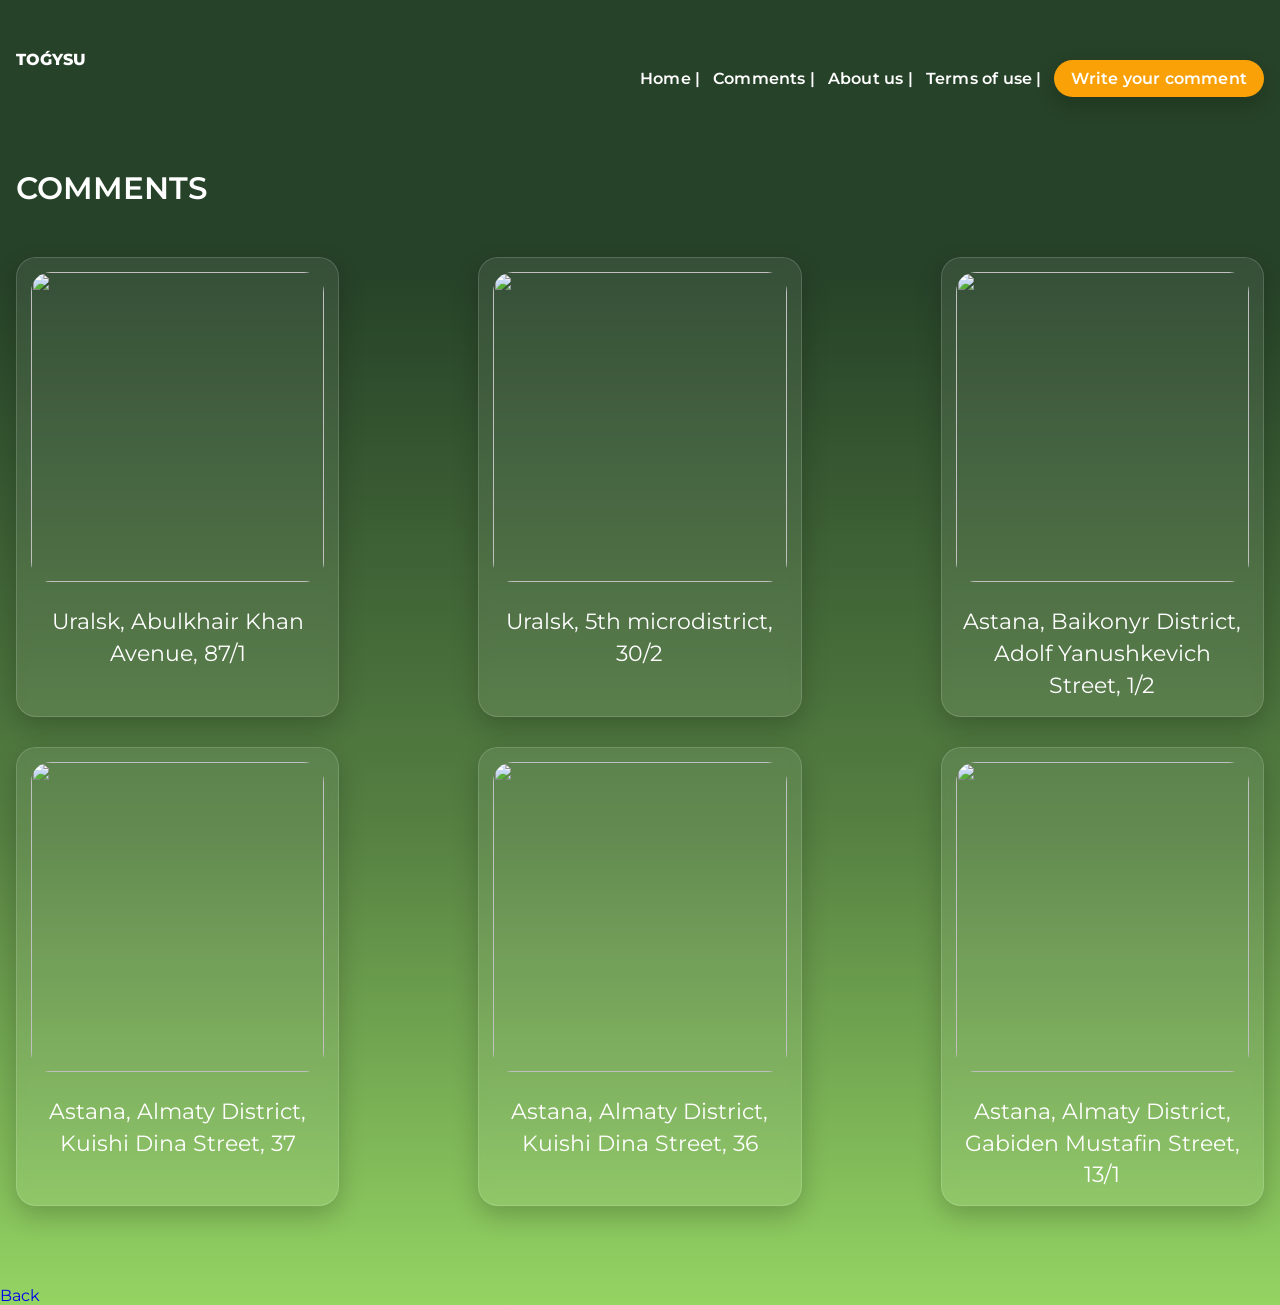
==== commit 2308f01e: "Update more.html" ====
--- a/more.html
+++ b/more.html
@@ -35,27 +35,27 @@
             <div class="games games--all">
                 <div class="block" >
                     <img src="5359579179629877662.jpg" alt="">
-                    <span>Уральск, Проспект Абулхаир хана, 87/1</span>
+                    <span>Uralsk, Abulkhair Khan Avenue, 87/1</span>
                 </div>
                 <div class="block" >
                     <img src="5359579179629877660.jpg" alt="">
-                    <span>Уральск, 5-й микрорайон, 30/2</span>
+                    <span>Uralsk, 5th microdistrict, 30/2</span>
                 </div>
                 <div class="block" >
                     <img src="5361835033892689414.jpg" alt="">
-                    <span>Астана,район Байконыр, улица Адольфа Янушкевича, 1/2 </span>
+                    <span>Astana, Baikonyr District, Adolf Yanushkevich Street, 1/2 </span>
                 </div>
                 <div class="block" >
                     <img src="5361835033892689412.jpg" alt="">
-                    <span> Астана, район Алматы, улица Куйши Дина, 37</span>
+                    <span>Astana, Almaty District, Kuishi Dina Street, 37</span>
                 </div>
                 <div class="block" >
                     <img src="5361835033892689411.jpg" alt="">
-                    <span>Астана, район Алматы, улица Куйши Дина, 36</span>
+                    <span>Astana, Almaty District, Kuishi Dina Street, 36</span>
                 </div>
                 <div class="block" >
                     <img src="5361835033892689415.jpg" alt="">
-                    <span> Астана, район Алматы, улица Габидена Мустафина, 13/1 </span>
+                    <span> Astana, Almaty District, Gabiden Mustafin Street, 13/1</span>
                 </div>
             </div>
         </div>
